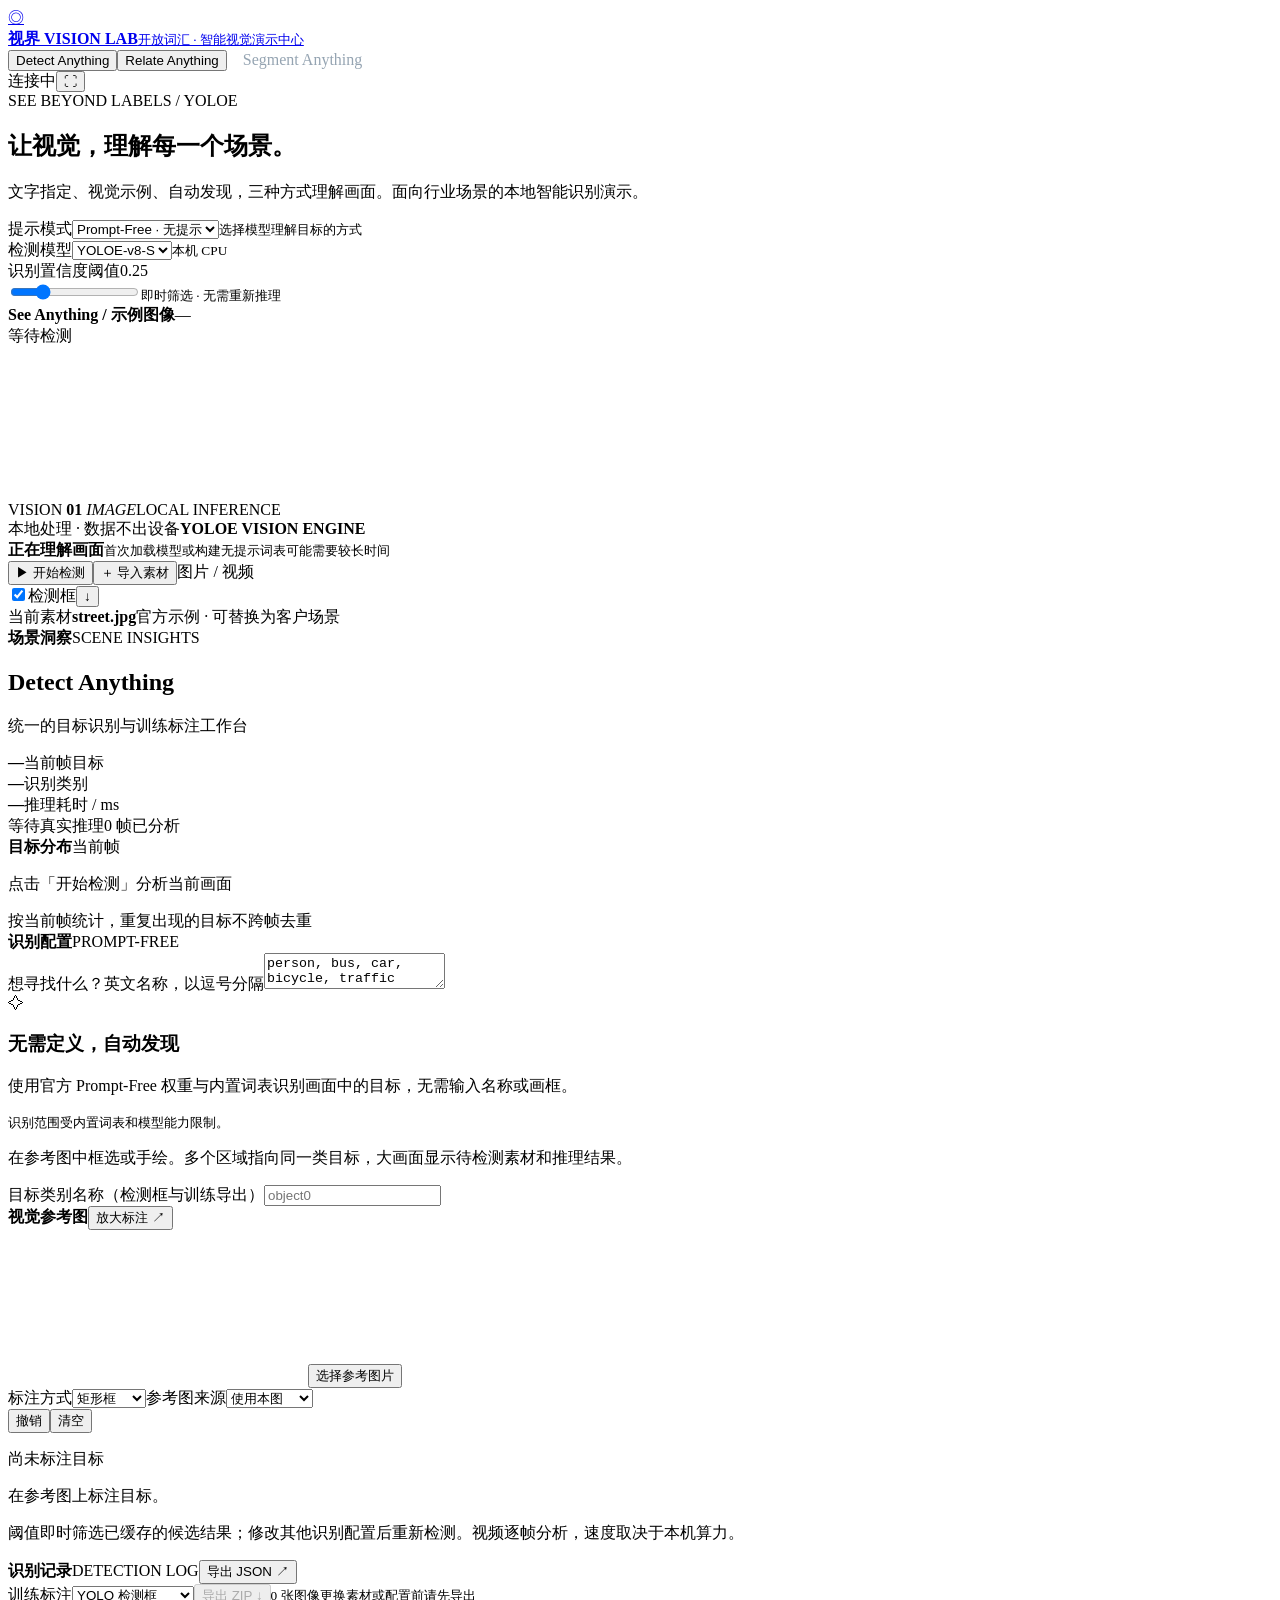
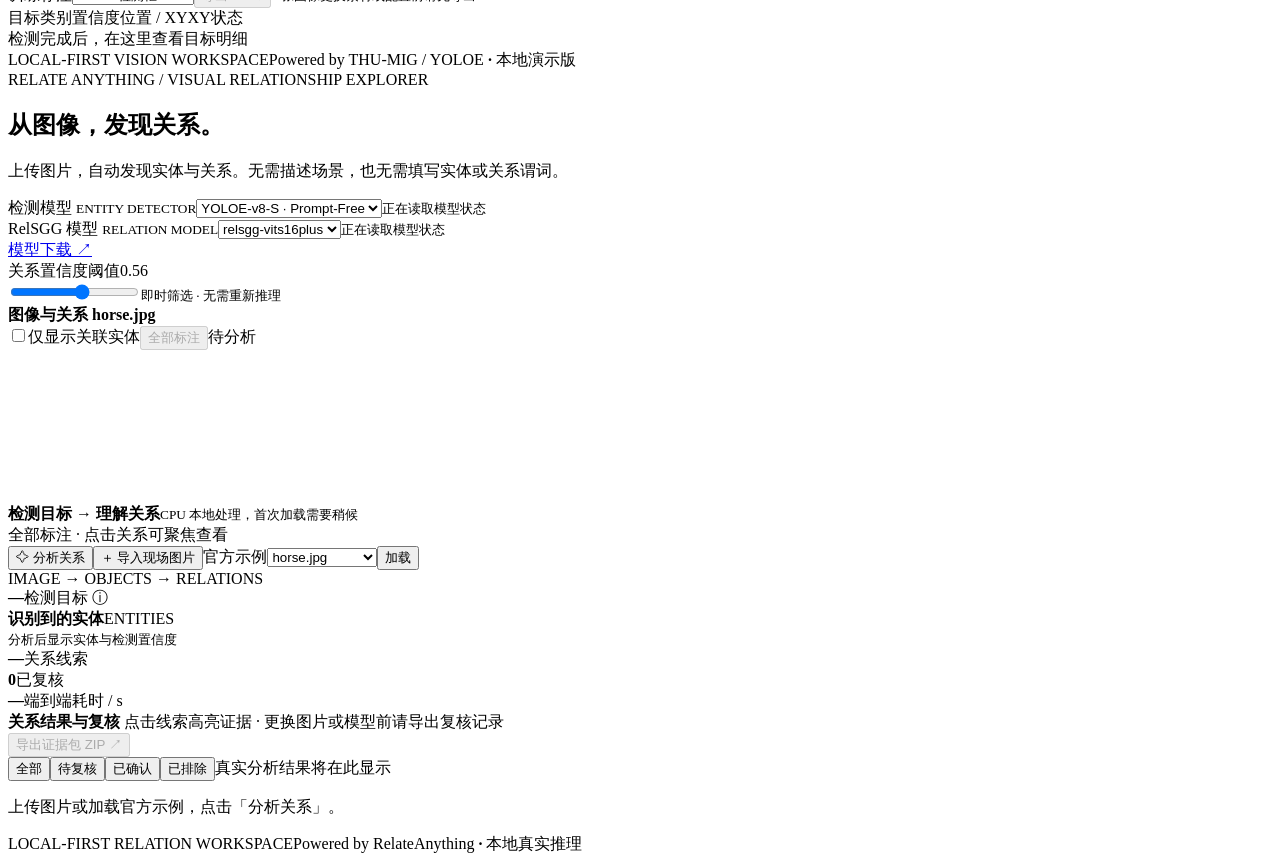
==== web/index.html @ f52b5b45 "Initial vision workbench with pinned upstream submodules" ====
<!doctype html>
<html lang="zh-CN">
<head><meta charset="UTF-8"><meta name="viewport" content="width=device-width, initial-scale=1"><title>视界 · YOLOE 智能视觉演示中心</title><link rel="stylesheet" href="/style.css?v=reference-preview-6"></head>
<body>
<header><a class="brand" href="/"><span class="brand-icon">◎</span><div><strong>视界 <span>VISION LAB</span></strong><small>开放词汇 · 智能视觉演示中心</small></div></a><nav aria-label="能力工作台"><button class="active" data-workspace="see" aria-pressed="true">Detect Anything</button><button data-workspace="relate" aria-pressed="false">Relate Anything</button><a href="/segment.html" style="color:#95a4b2;text-decoration:none;padding:12px 16px;white-space:nowrap">Segment Anything</a></nav><div class="top-right"><span id="connection" class="status"><i></i>连接中</span><button id="fullscreen" class="icon-button" title="全屏展示">⛶</button></div></header>
<main id="see-view">
<section class="intro"><div><div class="eyebrow">SEE BEYOND LABELS <span>/</span> YOLOE</div><h1>让视觉，理解每一个场景<span>。</span></h1><p>文字指定、视觉示例、自动发现，三种方式理解画面。面向行业场景的本地智能识别演示。</p></div><div class="see-controls" aria-label="识别选项"><div class="model-badge"><div><label for="prompt-select">提示模式</label><select id="prompt-select"><option value="free" selected>Prompt-Free · 无提示</option><option value="text">文本提示</option><option value="visual">视觉提示</option></select><small>选择模型理解目标的方式</small></div></div><div class="model-badge"><div><label for="model-select">检测模型</label><select id="model-select"><option value="yoloe-v8s">YOLOE-v8-S</option></select><small id="model-state">本机 CPU</small></div></div><div class="model-badge see-threshold"><div><div class="threshold"><label for="confidence">识别置信度阈值</label><output id="confidence-value">0.25</output></div><input id="confidence" type="range" min="0.05" max="0.95" step="0.05" value="0.25"><small>即时筛选 · 无需重新推理</small></div></div></div></section>
<div class="workspace">
<section class="viewer panel">
<div class="panel-heading"><div class="heading-title"><span class="live-dot"></span><b id="source-title">See Anything / 示例图像</b><span class="subtle" id="resolution">—</span></div><span class="mode" id="mode">等待检测</span></div>
<div id="stage" class="stage"><div class="stage-grid"></div><canvas id="canvas" aria-label="目标检测图像与检测框"></canvas><div class="stage-top"><span>VISION <b>01</b> <em id="media-kind">IMAGE</em></span><span id="frame-info">LOCAL INFERENCE</span></div><div class="stage-bottom"><span><i></i><span id="stage-caption">本地处理 · 数据不出设备</span></span><b>YOLOE <span>VISION ENGINE</span></b></div><div class="loading hidden" id="loading"><span class="spinner"></span><b>正在理解画面</b><small>首次加载模型或构建无提示词表可能需要较长时间</small></div></div>
<div class="viewer-toolbar"><div class="toolbar-left"><button id="run" class="primary">▶ <span>开始检测</span></button><button id="upload" class="secondary">＋ 导入素材</button><input id="file" type="file" accept="image/jpeg,image/png,image/webp,video/mp4,video/webm,video/quicktime" hidden><span class="file-hint">图片 / 视频</span></div><div class="toolbar-right"><label class="toggle"><input type="checkbox" id="boxes" checked><span></span>检测框</label><button id="export-image" class="icon-button" title="保存检测截图">↓</button></div></div>
<div class="source-row"><span>当前素材</span><b id="filename">street.jpg</b><span id="source-note">官方示例 · 可替换为客户场景</span></div>
</section>
<aside>
<section class="panel overview"><div class="panel-heading"><b>场景洞察</b><span class="tiny-label">SCENE INSIGHTS</span></div><h2 id="scenario-name">Detect Anything</h2><p id="scenario-description">统一的目标识别与训练标注工作台</p><div class="metrics"><div><strong id="count">—</strong><span>当前帧目标</span></div><div><strong id="categories">—</strong><span>识别类别</span></div><div><strong id="latency">—</strong><span>推理耗时 / ms</span></div></div><div class="overview-foot"><span id="result-origin">等待真实推理</span><span id="frame-count">0 帧已分析</span></div></section>
<section class="panel distribution"><div class="panel-heading"><b>目标分布</b><span id="objects-tag" class="tag">当前帧</span></div><div id="bars" class="bars"><p class="empty">点击「开始检测」分析当前画面</p></div><div class="legend-note">按当前帧统计，重复出现的目标不跨帧去重</div></section>
<section class="panel parameters"><div class="panel-heading"><b>识别配置</b><span class="tiny-label" id="prompt-mode-label">PROMPT-FREE</span></div><div id="text-settings" class="hidden"><label for="classes" class="field-label">想寻找什么？<span>英文名称，以逗号分隔</span></label><textarea id="classes" rows="2" spellcheck="false">person, bus, car, bicycle, traffic light</textarea><div id="prompt-tags" class="prompt-tags"></div></div>
<div id="free-settings" class="mode-explainer"><span class="auto-icon">✧</span><h3>无需定义，自动发现</h3><p>使用官方 Prompt-Free 权重与内置词表识别画面中的目标，无需输入名称或画框。</p><small>识别范围受内置词表和模型能力限制。</small></div>
<div id="visual-settings" class="hidden"><p class="visual-help">在参考图中框选或手绘。多个区域指向同一类目标，大画面显示待检测素材和推理结果。</p><label class="field-label" for="visual-label">目标类别名称（检测框与训练导出）</label><input id="visual-label" placeholder="object0" maxlength="80"></div><section class="hidden" id="reference-panel"><div class="panel-heading"><b>视觉参考图</b><button id="enlarge-reference" class="text-button">放大标注 ↗</button></div><div id="reference-preview" class="reference-preview"><canvas id="ref-thumb" aria-label="参考图缩略图，可直接框选或手绘"></canvas><button id="upload-reference" class="secondary hidden">选择参考图片</button></div><div class="visual-selects"><label>标注方式<select id="drawing-tool"><option value="box">矩形框</option><option value="shape">手绘轮廓</option></select></label><label>参考图来源<select id="reference-source"><option value="current">使用本图</option><option value="imported">导入参考图</option></select></label></div><div class="visual-actions"><button id="undo-region">撤销</button><button id="clear-regions">清空</button><input id="reference-file" type="file" accept="image/jpeg,image/png,image/webp" hidden></div><p id="region-status">尚未标注目标</p><p class="visual-help" id="reference-note">在参考图上标注目标。</p></section><p class="config-note">阈值即时筛选已缓存的候选结果；修改其他识别配置后重新检测。视频逐帧分析，速度取决于本机算力。</p></section>
</aside>
</div>
<section class="bottom-grid"><div class="panel activity"><div class="panel-heading"><b>识别记录</b><span class="tiny-label">DETECTION LOG</span><button id="export-json" class="text-button">导出 JSON ↗</button></div><div class="training-export"><label for="train-format">训练标注</label><select id="train-format"><option value="yolo">YOLO 检测框</option><option value="coco">COCO Detection</option></select><button id="export-training" disabled>导出 ZIP ↓</button><small id="training-count">0 张图像</small><small>更换素材或配置前请先导出</small></div><div class="log-head"><span>目标类别</span><span>置信度</span><span>位置 / XYXY</span><span>状态</span></div><div id="log"><div class="log-empty">检测完成后，在这里查看目标明细</div></div></div></section>
<footer><span><i></i>LOCAL-FIRST VISION WORKSPACE</span><span>Powered by THU-MIG / YOLOE <b>·</b> 本地演示版</span></footer>
</main><main id="relate-view" class="hidden">
<section class="intro"><div><div class="eyebrow">RELATE ANYTHING <span>/</span> VISUAL RELATIONSHIP EXPLORER</div><h1>从图像，发现关系<span>。</span></h1><p>上传图片，自动发现实体与关系。无需描述场景，也无需填写实体或关系谓词。</p></div><div class="rel-models" aria-label="推理模型选择"><div class="rel-model-card"><div><label for="rel-model">检测模型 <small>ENTITY DETECTOR</small></label><select id="rel-model"><option value="yoloe-v8s">YOLOE-v8-S · Prompt-Free</option></select><small id="rel-detector-state">正在读取模型状态</small></div></div><div class="rel-model-card"><div><label for="rel-relation-model">RelSGG 模型 <small>RELATION MODEL</small></label><select id="rel-relation-model"><option value="relsgg-vits16plus">relsgg-vits16plus</option></select><small id="rel-relation-state">正在读取模型状态</small></div><a id="rel-model-link" href="https://huggingface.co/maelic/relsgg-vits16plus" target="_blank" rel="noopener">模型下载 ↗</a></div><div class="rel-model-card rel-threshold-card"><div class="threshold"><label for="rel-threshold">关系置信度阈值</label><output id="rel-threshold-value">0.56</output></div><input id="rel-threshold" type="range" min="0.05" max="0.95" step="0.01" value="0.56"><small>即时筛选 · 无需重新推理</small></div></div></section>
<div class="rel-workspace">
<section class="panel rel-viewer"><div class="panel-heading"><b>图像与关系 <span id="rel-file-name" class="subtle">horse.jpg</span></b><div class="rel-view-actions"><label class="toggle"><input type="checkbox" id="rel-related-only"><span></span>仅显示关联实体</label><button id="rel-show-all" class="text-button" disabled>全部标注</button><span id="rel-status" class="tag">待分析</span></div></div><div class="rel-stage"><canvas id="rel-canvas" aria-label="关系证据图像"></canvas><div id="rel-loading" class="loading hidden"><span class="spinner"></span><b>检测目标 → 理解关系</b><small><span id="rel-progress">CPU 本地处理，首次加载需要稍候</span></small></div><div class="rel-image-note"><span id="rel-annotation-note">全部标注 · 点击关系可聚焦查看</span></div></div><div class="viewer-toolbar"><div class="toolbar-left"><button id="rel-run" class="primary">✧ 分析关系</button><button id="rel-upload" class="secondary">＋ 导入现场图片</button><input id="rel-file" type="file" accept="image/jpeg,image/png,image/webp" hidden><label for="rel-example" class="subtle">官方示例</label><select id="rel-example"><option value="horse">horse.jpg</option><option value="bicycle">bicycle.jpg</option><option value="skateboard">skateboard.jpg</option><option value="tennis">tennis.jpg</option><option value="frisbee">frisbee.jpg</option><option value="catlaptop">catlaptop.jpg</option></select><button id="rel-sample" class="text-button">加载</button></div><span class="tiny-label">IMAGE → OBJECTS → RELATIONS</span></div><div id="rel-summary" class="rel-summary"><div class="rel-entity-metric" tabindex="0" aria-label="检测目标，悬停或聚焦查看实体列表"><strong id="rel-objects">—</strong><span>检测目标 ⓘ</span><div class="rel-entity-popover"><div class="panel-heading"><b>识别到的实体</b><span id="rel-entity-count" class="tiny-label">ENTITIES</span></div><div id="rel-entities" class="rel-pad rel-entity-tags"><small>分析后显示实体与检测置信度</small></div></div></div><div><strong id="rel-count">—</strong><span>关系线索</span></div><div><strong id="rel-reviewed">0</strong><span>已复核</span></div><div><strong id="rel-time">—</strong><span>端到端耗时 / s</span></div></div></section>
<section class="panel rel-results"><div class="panel-heading"><div><b>关系结果与复核</b><span class="subtle"> 点击线索高亮证据 · 更换图片或模型前请导出复核记录</span></div><button id="rel-export" class="text-button" disabled>导出证据包 ZIP ↗</button></div><div class="rel-filter"><button class="active" data-rel-filter="all">全部</button><button data-rel-filter="pending">待复核</button><button data-rel-filter="confirmed">已确认</button><button data-rel-filter="dismissed">已排除</button><span id="rel-result-note">真实分析结果将在此显示</span></div><div id="rel-list" class="rel-list"><p class="empty">上传图片或加载官方示例，点击「分析关系」。</p></div></section>
</div>

<footer><span><i></i>LOCAL-FIRST RELATION WORKSPACE</span><span>Powered by RelateAnything <b>·</b> 本地真实推理</span></footer>
</main>
<div id="toast" role="status" class="toast hidden"></div><video id="video" muted playsinline hidden></video><dialog id="ref-dialog"><div class="panel-heading"><b>标注参考图</b><small>按住鼠标描画，松开精简为多边形；拖动圆点微调</small><button id="close-ref">完成 ✓</button></div><canvas id="ref-editor" aria-label="放大参考图标注画布"></canvas></dialog><script src="/vendor/jszip.min.js"></script><script src="/training.js"></script><script src="/app.js?v=live-confidence-7"></script><script src="/relation.js?v=side-by-side-4"></script>
<script>if(location.hash==="#relate")document.querySelector('[data-workspace="relate"]').click();</script></body></html>
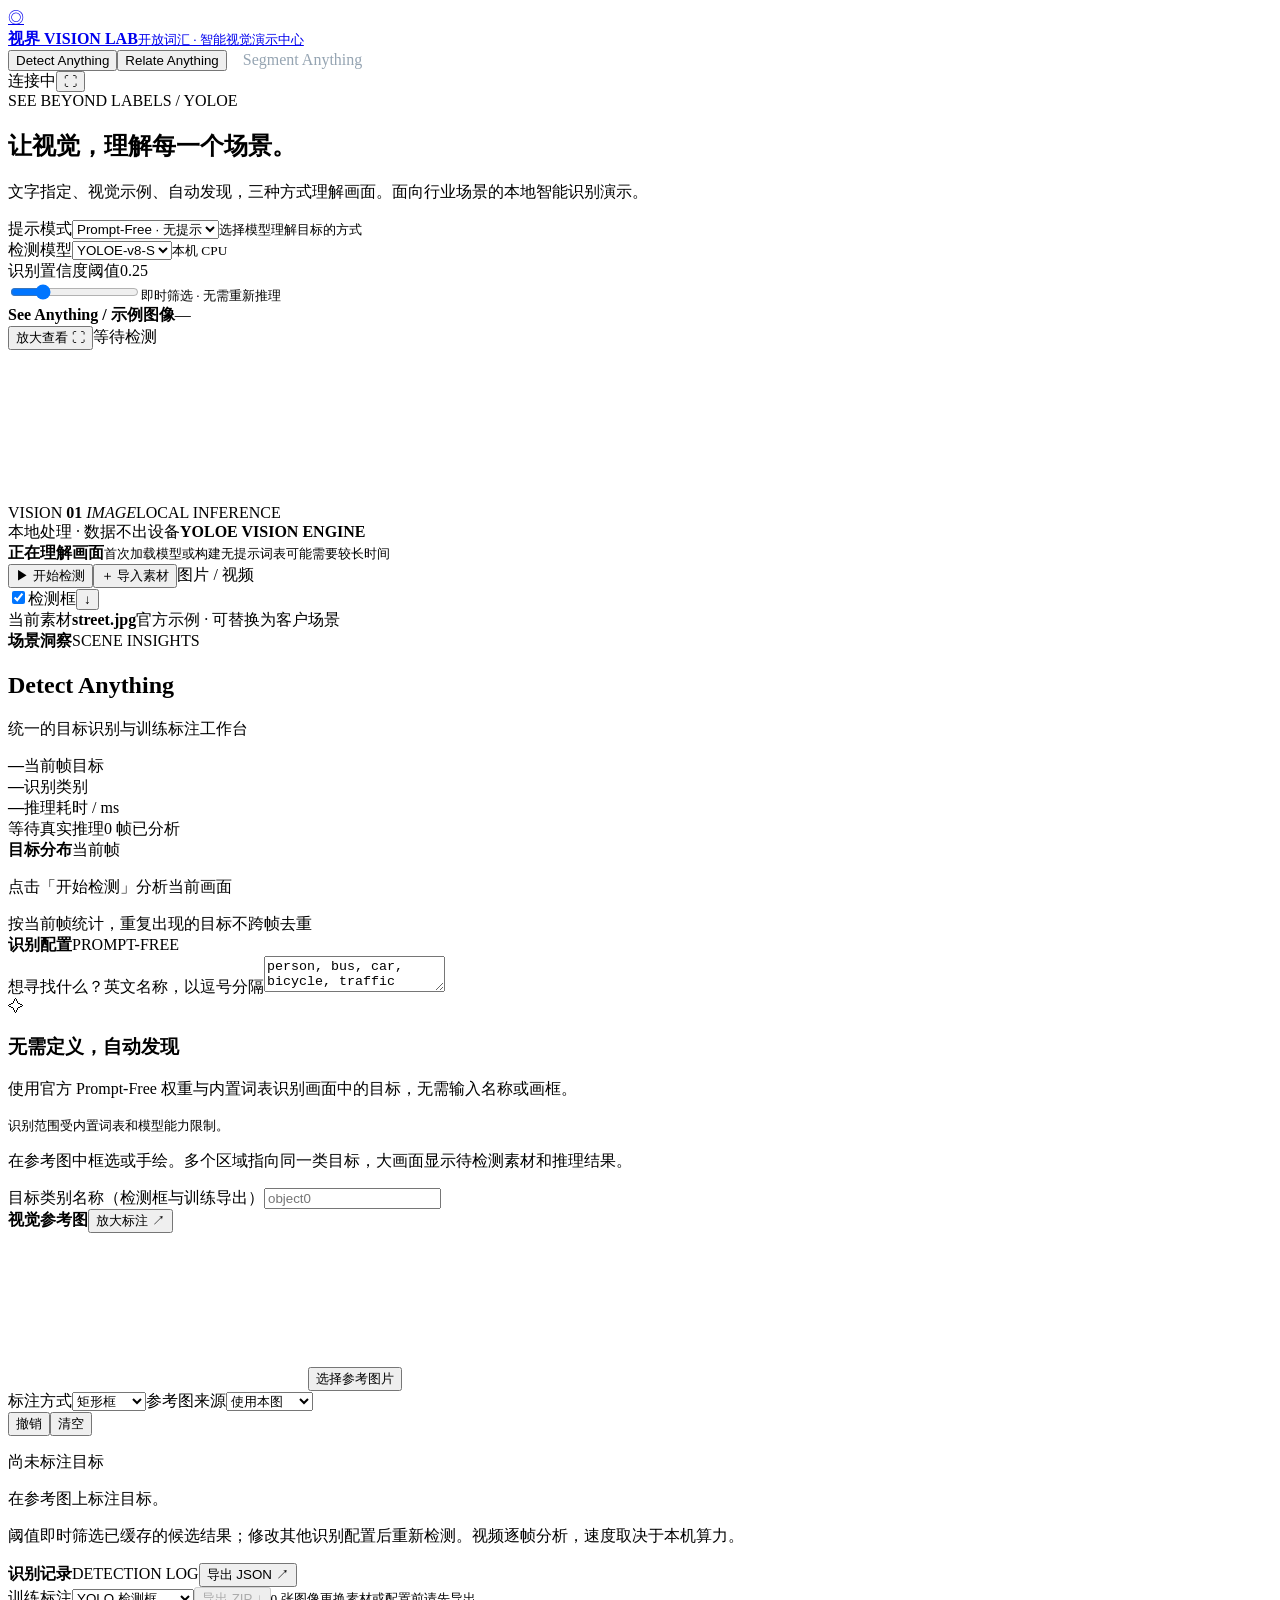
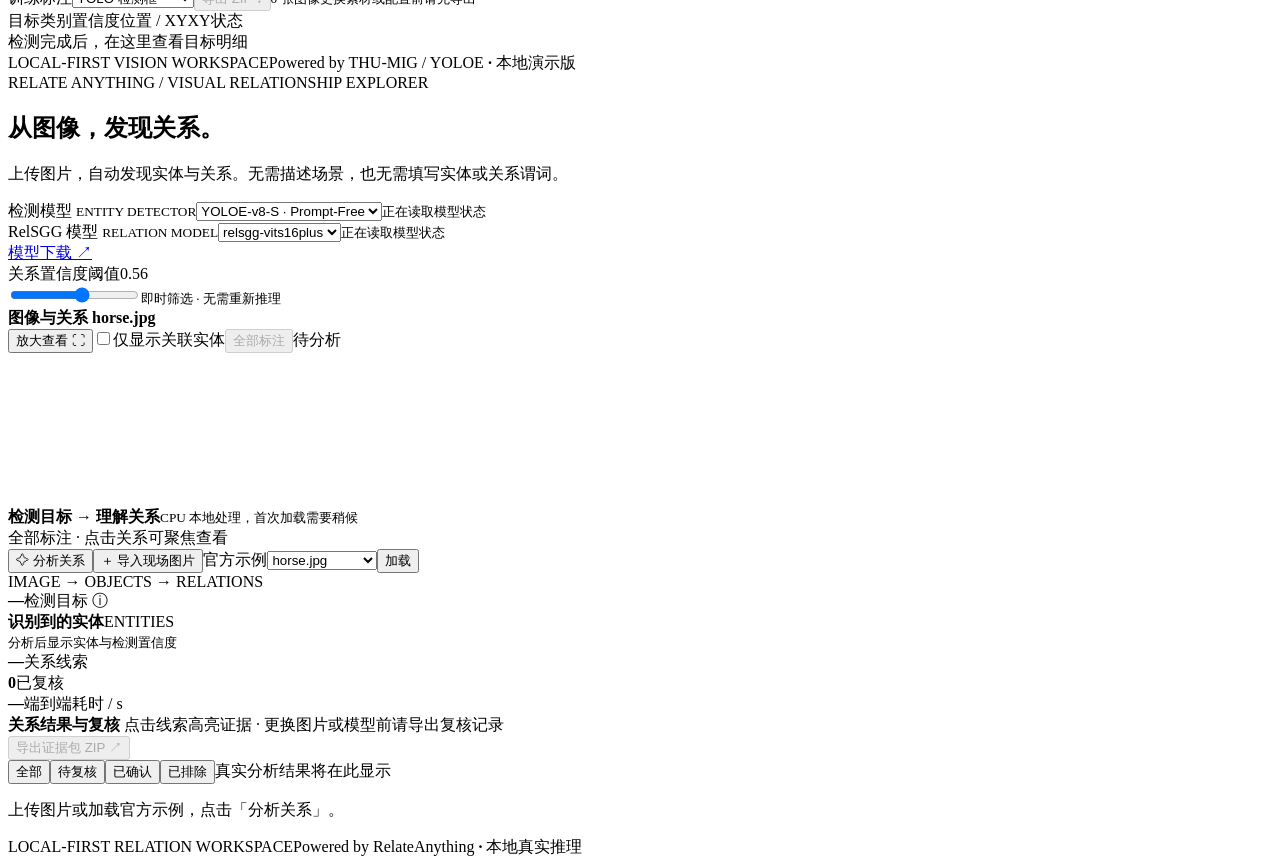
==== commit 9a8bbb22: "Add enlarged result viewer to all three workspaces" ====
--- a/web/index.html
+++ b/web/index.html
@@ -1,13 +1,13 @@
 <!doctype html>
 <html lang="zh-CN">
-<head><meta charset="UTF-8"><meta name="viewport" content="width=device-width, initial-scale=1"><title>视界 · YOLOE 智能视觉演示中心</title><link rel="stylesheet" href="/style.css?v=reference-preview-6"></head>
+<head><meta charset="UTF-8"><meta name="viewport" content="width=device-width, initial-scale=1"><title>视界 · YOLOE 智能视觉演示中心</title><link rel="stylesheet" href="/style.css?v=reference-preview-6"><link rel="stylesheet" href="/image-viewer.css?v=1"></head>
 <body>
 <header><a class="brand" href="/"><span class="brand-icon">◎</span><div><strong>视界 <span>VISION LAB</span></strong><small>开放词汇 · 智能视觉演示中心</small></div></a><nav aria-label="能力工作台"><button class="active" data-workspace="see" aria-pressed="true">Detect Anything</button><button data-workspace="relate" aria-pressed="false">Relate Anything</button><a href="/segment.html" style="color:#95a4b2;text-decoration:none;padding:12px 16px;white-space:nowrap">Segment Anything</a></nav><div class="top-right"><span id="connection" class="status"><i></i>连接中</span><button id="fullscreen" class="icon-button" title="全屏展示">⛶</button></div></header>
 <main id="see-view">
 <section class="intro"><div><div class="eyebrow">SEE BEYOND LABELS <span>/</span> YOLOE</div><h1>让视觉，理解每一个场景<span>。</span></h1><p>文字指定、视觉示例、自动发现，三种方式理解画面。面向行业场景的本地智能识别演示。</p></div><div class="see-controls" aria-label="识别选项"><div class="model-badge"><div><label for="prompt-select">提示模式</label><select id="prompt-select"><option value="free" selected>Prompt-Free · 无提示</option><option value="text">文本提示</option><option value="visual">视觉提示</option></select><small>选择模型理解目标的方式</small></div></div><div class="model-badge"><div><label for="model-select">检测模型</label><select id="model-select"><option value="yoloe-v8s">YOLOE-v8-S</option></select><small id="model-state">本机 CPU</small></div></div><div class="model-badge see-threshold"><div><div class="threshold"><label for="confidence">识别置信度阈值</label><output id="confidence-value">0.25</output></div><input id="confidence" type="range" min="0.05" max="0.95" step="0.05" value="0.25"><small>即时筛选 · 无需重新推理</small></div></div></div></section>
 <div class="workspace">
 <section class="viewer panel">
-<div class="panel-heading"><div class="heading-title"><span class="live-dot"></span><b id="source-title">See Anything / 示例图像</b><span class="subtle" id="resolution">—</span></div><span class="mode" id="mode">等待检测</span></div>
+<div class="panel-heading"><div class="heading-title"><span class="live-dot"></span><b id="source-title">See Anything / 示例图像</b><span class="subtle" id="resolution">—</span></div><div class="image-viewer-actions"><button class="text-button enlarge-image" data-enlarge-canvas="canvas" data-enlarge-title="Detect Anything">放大查看 ⛶</button><span class="mode" id="mode">等待检测</span></div></div>
 <div id="stage" class="stage"><div class="stage-grid"></div><canvas id="canvas" aria-label="目标检测图像与检测框"></canvas><div class="stage-top"><span>VISION <b>01</b> <em id="media-kind">IMAGE</em></span><span id="frame-info">LOCAL INFERENCE</span></div><div class="stage-bottom"><span><i></i><span id="stage-caption">本地处理 · 数据不出设备</span></span><b>YOLOE <span>VISION ENGINE</span></b></div><div class="loading hidden" id="loading"><span class="spinner"></span><b>正在理解画面</b><small>首次加载模型或构建无提示词表可能需要较长时间</small></div></div>
 <div class="viewer-toolbar"><div class="toolbar-left"><button id="run" class="primary">▶ <span>开始检测</span></button><button id="upload" class="secondary">＋ 导入素材</button><input id="file" type="file" accept="image/jpeg,image/png,image/webp,video/mp4,video/webm,video/quicktime" hidden><span class="file-hint">图片 / 视频</span></div><div class="toolbar-right"><label class="toggle"><input type="checkbox" id="boxes" checked><span></span>检测框</label><button id="export-image" class="icon-button" title="保存检测截图">↓</button></div></div>
 <div class="source-row"><span>当前素材</span><b id="filename">street.jpg</b><span id="source-note">官方示例 · 可替换为客户场景</span></div>
@@ -25,11 +25,11 @@
 </main><main id="relate-view" class="hidden">
 <section class="intro"><div><div class="eyebrow">RELATE ANYTHING <span>/</span> VISUAL RELATIONSHIP EXPLORER</div><h1>从图像，发现关系<span>。</span></h1><p>上传图片，自动发现实体与关系。无需描述场景，也无需填写实体或关系谓词。</p></div><div class="rel-models" aria-label="推理模型选择"><div class="rel-model-card"><div><label for="rel-model">检测模型 <small>ENTITY DETECTOR</small></label><select id="rel-model"><option value="yoloe-v8s">YOLOE-v8-S · Prompt-Free</option></select><small id="rel-detector-state">正在读取模型状态</small></div></div><div class="rel-model-card"><div><label for="rel-relation-model">RelSGG 模型 <small>RELATION MODEL</small></label><select id="rel-relation-model"><option value="relsgg-vits16plus">relsgg-vits16plus</option></select><small id="rel-relation-state">正在读取模型状态</small></div><a id="rel-model-link" href="https://huggingface.co/maelic/relsgg-vits16plus" target="_blank" rel="noopener">模型下载 ↗</a></div><div class="rel-model-card rel-threshold-card"><div class="threshold"><label for="rel-threshold">关系置信度阈值</label><output id="rel-threshold-value">0.56</output></div><input id="rel-threshold" type="range" min="0.05" max="0.95" step="0.01" value="0.56"><small>即时筛选 · 无需重新推理</small></div></div></section>
 <div class="rel-workspace">
-<section class="panel rel-viewer"><div class="panel-heading"><b>图像与关系 <span id="rel-file-name" class="subtle">horse.jpg</span></b><div class="rel-view-actions"><label class="toggle"><input type="checkbox" id="rel-related-only"><span></span>仅显示关联实体</label><button id="rel-show-all" class="text-button" disabled>全部标注</button><span id="rel-status" class="tag">待分析</span></div></div><div class="rel-stage"><canvas id="rel-canvas" aria-label="关系证据图像"></canvas><div id="rel-loading" class="loading hidden"><span class="spinner"></span><b>检测目标 → 理解关系</b><small><span id="rel-progress">CPU 本地处理，首次加载需要稍候</span></small></div><div class="rel-image-note"><span id="rel-annotation-note">全部标注 · 点击关系可聚焦查看</span></div></div><div class="viewer-toolbar"><div class="toolbar-left"><button id="rel-run" class="primary">✧ 分析关系</button><button id="rel-upload" class="secondary">＋ 导入现场图片</button><input id="rel-file" type="file" accept="image/jpeg,image/png,image/webp" hidden><label for="rel-example" class="subtle">官方示例</label><select id="rel-example"><option value="horse">horse.jpg</option><option value="bicycle">bicycle.jpg</option><option value="skateboard">skateboard.jpg</option><option value="tennis">tennis.jpg</option><option value="frisbee">frisbee.jpg</option><option value="catlaptop">catlaptop.jpg</option></select><button id="rel-sample" class="text-button">加载</button></div><span class="tiny-label">IMAGE → OBJECTS → RELATIONS</span></div><div id="rel-summary" class="rel-summary"><div class="rel-entity-metric" tabindex="0" aria-label="检测目标，悬停或聚焦查看实体列表"><strong id="rel-objects">—</strong><span>检测目标 ⓘ</span><div class="rel-entity-popover"><div class="panel-heading"><b>识别到的实体</b><span id="rel-entity-count" class="tiny-label">ENTITIES</span></div><div id="rel-entities" class="rel-pad rel-entity-tags"><small>分析后显示实体与检测置信度</small></div></div></div><div><strong id="rel-count">—</strong><span>关系线索</span></div><div><strong id="rel-reviewed">0</strong><span>已复核</span></div><div><strong id="rel-time">—</strong><span>端到端耗时 / s</span></div></div></section>
+<section class="panel rel-viewer"><div class="panel-heading"><b>图像与关系 <span id="rel-file-name" class="subtle">horse.jpg</span></b><div class="rel-view-actions"><button class="text-button enlarge-image" data-enlarge-canvas="rel-canvas" data-enlarge-title="Relate Anything">放大查看 ⛶</button><label class="toggle"><input type="checkbox" id="rel-related-only"><span></span>仅显示关联实体</label><button id="rel-show-all" class="text-button" disabled>全部标注</button><span id="rel-status" class="tag">待分析</span></div></div><div class="rel-stage"><canvas id="rel-canvas" aria-label="关系证据图像"></canvas><div id="rel-loading" class="loading hidden"><span class="spinner"></span><b>检测目标 → 理解关系</b><small><span id="rel-progress">CPU 本地处理，首次加载需要稍候</span></small></div><div class="rel-image-note"><span id="rel-annotation-note">全部标注 · 点击关系可聚焦查看</span></div></div><div class="viewer-toolbar"><div class="toolbar-left"><button id="rel-run" class="primary">✧ 分析关系</button><button id="rel-upload" class="secondary">＋ 导入现场图片</button><input id="rel-file" type="file" accept="image/jpeg,image/png,image/webp" hidden><label for="rel-example" class="subtle">官方示例</label><select id="rel-example"><option value="horse">horse.jpg</option><option value="bicycle">bicycle.jpg</option><option value="skateboard">skateboard.jpg</option><option value="tennis">tennis.jpg</option><option value="frisbee">frisbee.jpg</option><option value="catlaptop">catlaptop.jpg</option></select><button id="rel-sample" class="text-button">加载</button></div><span class="tiny-label">IMAGE → OBJECTS → RELATIONS</span></div><div id="rel-summary" class="rel-summary"><div class="rel-entity-metric" tabindex="0" aria-label="检测目标，悬停或聚焦查看实体列表"><strong id="rel-objects">—</strong><span>检测目标 ⓘ</span><div class="rel-entity-popover"><div class="panel-heading"><b>识别到的实体</b><span id="rel-entity-count" class="tiny-label">ENTITIES</span></div><div id="rel-entities" class="rel-pad rel-entity-tags"><small>分析后显示实体与检测置信度</small></div></div></div><div><strong id="rel-count">—</strong><span>关系线索</span></div><div><strong id="rel-reviewed">0</strong><span>已复核</span></div><div><strong id="rel-time">—</strong><span>端到端耗时 / s</span></div></div></section>
 <section class="panel rel-results"><div class="panel-heading"><div><b>关系结果与复核</b><span class="subtle"> 点击线索高亮证据 · 更换图片或模型前请导出复核记录</span></div><button id="rel-export" class="text-button" disabled>导出证据包 ZIP ↗</button></div><div class="rel-filter"><button class="active" data-rel-filter="all">全部</button><button data-rel-filter="pending">待复核</button><button data-rel-filter="confirmed">已确认</button><button data-rel-filter="dismissed">已排除</button><span id="rel-result-note">真实分析结果将在此显示</span></div><div id="rel-list" class="rel-list"><p class="empty">上传图片或加载官方示例，点击「分析关系」。</p></div></section>
 </div>
 
 <footer><span><i></i>LOCAL-FIRST RELATION WORKSPACE</span><span>Powered by RelateAnything <b>·</b> 本地真实推理</span></footer>
 </main>
 <div id="toast" role="status" class="toast hidden"></div><video id="video" muted playsinline hidden></video><dialog id="ref-dialog"><div class="panel-heading"><b>标注参考图</b><small>按住鼠标描画，松开精简为多边形；拖动圆点微调</small><button id="close-ref">完成 ✓</button></div><canvas id="ref-editor" aria-label="放大参考图标注画布"></canvas></dialog><script src="/vendor/jszip.min.js"></script><script src="/training.js"></script><script src="/app.js?v=live-confidence-7"></script><script src="/relation.js?v=side-by-side-4"></script>
-<script>if(location.hash==="#relate")document.querySelector('[data-workspace="relate"]').click();</script></body></html>
+<script>if(location.hash==="#relate")document.querySelector('[data-workspace="relate"]').click();</script><script src="/image-viewer.js?v=1"></script></body></html>
